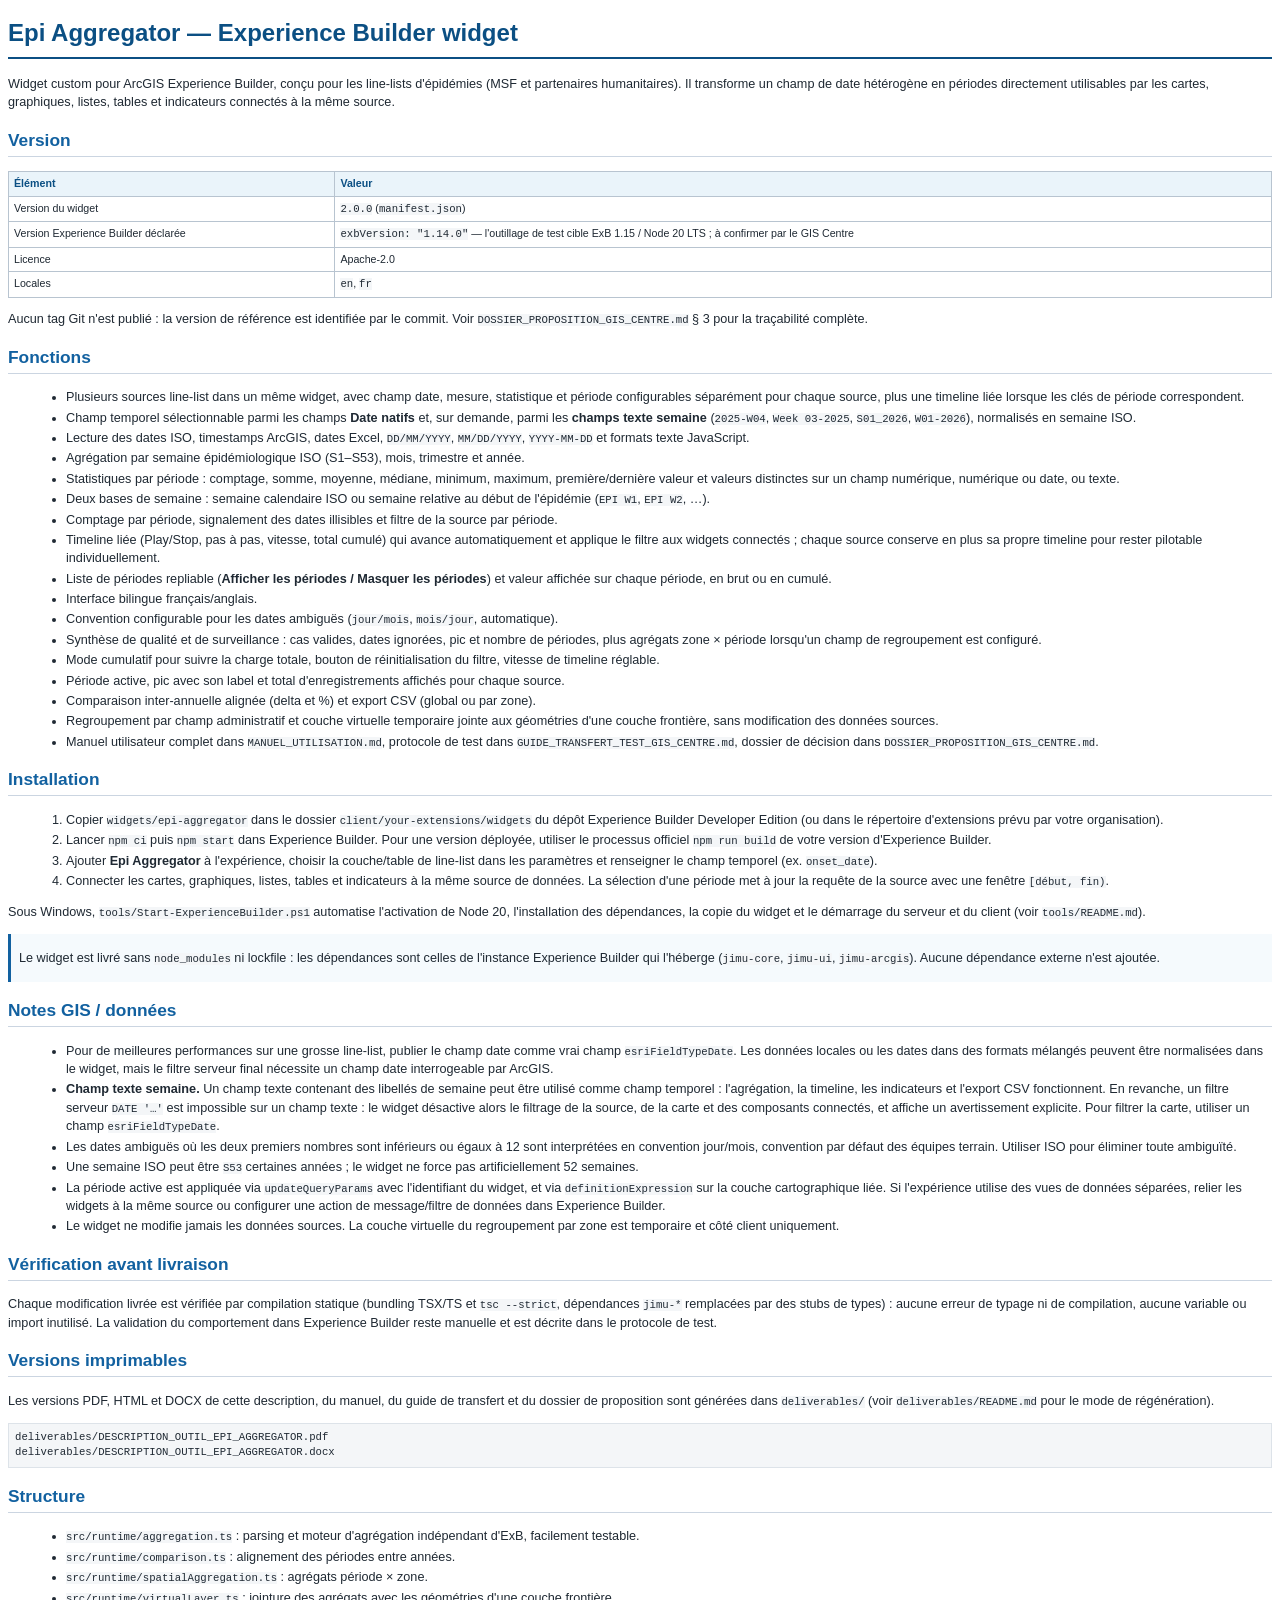
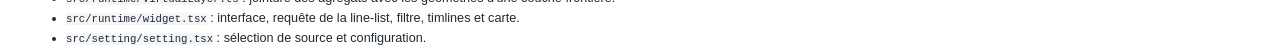
==== deliverables/DESCRIPTION_OUTIL_EPI_AGGREGATOR.html @ 1dc5c87d "docs(deliverables): publish the tool description as Word/PDF and name generated files The printable " ====
<!DOCTYPE html><html lang='fr'><head><meta charset='utf-8'><title>Epi Aggregator — Experience Builder widget</title><style>
@page { size: A4; margin: 1.6cm 1.4cm; }
body { font-family: Helvetica, Arial, sans-serif; font-size: 9.5pt; color: #1f2933; line-height: 1.45; }
h1 { font-size: 18pt; color: #0b4f83; border-bottom: 2px solid #0b4f83; padding-bottom: 6px; }
h2 { font-size: 13pt; color: #1261a0; margin-top: 16px; border-bottom: 1px solid #cbd5e1; padding-bottom: 3px; }
h3 { font-size: 11pt; color: #1d4f6e; margin-top: 12px; }
h4 { font-size: 10pt; color: #1d4f6e; }
table { border-collapse: collapse; width: 100%; margin: 6px 0 10px 0; font-size: 8pt; }
th, td { border: 1px solid #b8c4d0; padding: 4px 5px; text-align: left; vertical-align: top; word-wrap: break-word; }
th { background: #eaf4fa; color: #0b4f83; }
code, pre { font-family: Courier, monospace; font-size: 8pt; background: #f4f6f8; }
pre { border: 1px solid #dde3e9; padding: 6px; white-space: pre-wrap; }
blockquote { border-left: 3px solid #1261a0; margin: 6px 0; padding: 2px 8px; background: #f5fafd; }
ul, ol { margin: 4px 0 8px 18px; }
li { margin-bottom: 2px; }
hr { border: 0; border-top: 1px solid #cbd5e1; margin: 14px 0; }
</style></head><body><h1 id="epi-aggregator-experience-builder-widget">Epi Aggregator — Experience Builder widget</h1>
<p>Widget custom pour ArcGIS Experience Builder, conçu pour les line-lists d'épidémies (MSF et partenaires humanitaires). Il transforme un champ de date hétérogène en périodes directement utilisables par les cartes, graphiques, listes, tables et indicateurs connectés à la même source.</p>
<h2 id="version">Version</h2>
<table>
<thead>
<tr>
<th>Élément</th>
<th>Valeur</th>
</tr>
</thead>
<tbody>
<tr>
<td>Version du widget</td>
<td><code>2.0.0</code> (<code>manifest.json</code>)</td>
</tr>
<tr>
<td>Version Experience Builder déclarée</td>
<td><code>exbVersion: "1.14.0"</code> — l'outillage de test cible ExB 1.15 / Node 20 LTS ; à confirmer par le GIS Centre</td>
</tr>
<tr>
<td>Licence</td>
<td>Apache-2.0</td>
</tr>
<tr>
<td>Locales</td>
<td><code>en</code>, <code>fr</code></td>
</tr>
</tbody>
</table>
<p>Aucun tag Git n'est publié : la version de référence est identifiée par le commit. Voir <code>DOSSIER_PROPOSITION_GIS_CENTRE.md</code> § 3 pour la traçabilité complète.</p>
<h2 id="fonctions">Fonctions</h2>
<ul>
<li>Plusieurs sources line-list dans un même widget, avec champ date, mesure, statistique et période configurables séparément pour chaque source, plus une timeline liée lorsque les clés de période correspondent.</li>
<li>Champ temporel sélectionnable parmi les champs <strong>Date natifs</strong> et, sur demande, parmi les <strong>champs texte semaine</strong> (<code>2025-W04</code>, <code>Week 03-2025</code>, <code>S01_2026</code>, <code>W01-2026</code>), normalisés en semaine ISO.</li>
<li>Lecture des dates ISO, timestamps ArcGIS, dates Excel, <code>DD/MM/YYYY</code>, <code>MM/DD/YYYY</code>, <code>YYYY-MM-DD</code> et formats texte JavaScript.</li>
<li>Agrégation par semaine épidémiologique ISO (S1–S53), mois, trimestre et année.</li>
<li>Statistiques par période : comptage, somme, moyenne, médiane, minimum, maximum, première/dernière valeur et valeurs distinctes sur un champ numérique, numérique ou date, ou texte.</li>
<li>Deux bases de semaine : semaine calendaire ISO ou semaine relative au début de l'épidémie (<code>EPI W1</code>, <code>EPI W2</code>, …).</li>
<li>Comptage par période, signalement des dates illisibles et filtre de la source par période.</li>
<li>Timeline liée (Play/Stop, pas à pas, vitesse, total cumulé) qui avance automatiquement et applique le filtre aux widgets connectés ; chaque source conserve en plus sa propre timeline pour rester pilotable individuellement.</li>
<li>Liste de périodes repliable (<strong>Afficher les périodes / Masquer les périodes</strong>) et valeur affichée sur chaque période, en brut ou en cumulé.</li>
<li>Interface bilingue français/anglais.</li>
<li>Convention configurable pour les dates ambiguës (<code>jour/mois</code>, <code>mois/jour</code>, automatique).</li>
<li>Synthèse de qualité et de surveillance : cas valides, dates ignorées, pic et nombre de périodes, plus agrégats zone × période lorsqu'un champ de regroupement est configuré.</li>
<li>Mode cumulatif pour suivre la charge totale, bouton de réinitialisation du filtre, vitesse de timeline réglable.</li>
<li>Période active, pic avec son label et total d'enregistrements affichés pour chaque source.</li>
<li>Comparaison inter-annuelle alignée (delta et %) et export CSV (global ou par zone).</li>
<li>Regroupement par champ administratif et couche virtuelle temporaire jointe aux géométries d'une couche frontière, sans modification des données sources.</li>
<li>Manuel utilisateur complet dans <code>MANUEL_UTILISATION.md</code>, protocole de test dans <code>GUIDE_TRANSFERT_TEST_GIS_CENTRE.md</code>, dossier de décision dans <code>DOSSIER_PROPOSITION_GIS_CENTRE.md</code>.</li>
</ul>
<h2 id="installation">Installation</h2>
<ol>
<li>Copier <code>widgets/epi-aggregator</code> dans le dossier <code>client/your-extensions/widgets</code> du dépôt Experience Builder Developer Edition (ou dans le répertoire d'extensions prévu par votre organisation).</li>
<li>Lancer <code>npm ci</code> puis <code>npm start</code> dans Experience Builder. Pour une version déployée, utiliser le processus officiel <code>npm run build</code> de votre version d'Experience Builder.</li>
<li>Ajouter <strong>Epi Aggregator</strong> à l'expérience, choisir la couche/table de line-list dans les paramètres et renseigner le champ temporel (ex. <code>onset_date</code>).</li>
<li>Connecter les cartes, graphiques, listes, tables et indicateurs à la même source de données. La sélection d'une période met à jour la requête de la source avec une fenêtre <code>[début, fin)</code>.</li>
</ol>
<p>Sous Windows, <code>tools/Start-ExperienceBuilder.ps1</code> automatise l'activation de Node 20, l'installation des dépendances, la copie du widget et le démarrage du serveur et du client (voir <code>tools/README.md</code>).</p>
<blockquote>
<p>Le widget est livré sans <code>node_modules</code> ni lockfile : les dépendances sont celles de l'instance Experience Builder qui l'héberge (<code>jimu-core</code>, <code>jimu-ui</code>, <code>jimu-arcgis</code>). Aucune dépendance externe n'est ajoutée.</p>
</blockquote>
<h2 id="notes-gis-donnees">Notes GIS / données</h2>
<ul>
<li>Pour de meilleures performances sur une grosse line-list, publier le champ date comme vrai champ <code>esriFieldTypeDate</code>. Les données locales ou les dates dans des formats mélangés peuvent être normalisées dans le widget, mais le filtre serveur final nécessite un champ date interrogeable par ArcGIS.</li>
<li><strong>Champ texte semaine.</strong> Un champ texte contenant des libellés de semaine peut être utilisé comme champ temporel : l'agrégation, la timeline, les indicateurs et l'export CSV fonctionnent. En revanche, un filtre serveur <code>DATE '…'</code> est impossible sur un champ texte : le widget désactive alors le filtrage de la source, de la carte et des composants connectés, et affiche un avertissement explicite. Pour filtrer la carte, utiliser un champ <code>esriFieldTypeDate</code>.</li>
<li>Les dates ambiguës où les deux premiers nombres sont inférieurs ou égaux à 12 sont interprétées en convention jour/mois, convention par défaut des équipes terrain. Utiliser ISO pour éliminer toute ambiguïté.</li>
<li>Une semaine ISO peut être <code>S53</code> certaines années ; le widget ne force pas artificiellement 52 semaines.</li>
<li>La période active est appliquée via <code>updateQueryParams</code> avec l'identifiant du widget, et via <code>definitionExpression</code> sur la couche cartographique liée. Si l'expérience utilise des vues de données séparées, relier les widgets à la même source ou configurer une action de message/filtre de données dans Experience Builder.</li>
<li>Le widget ne modifie jamais les données sources. La couche virtuelle du regroupement par zone est temporaire et côté client uniquement.</li>
</ul>
<h2 id="verification-avant-livraison">Vérification avant livraison</h2>
<p>Chaque modification livrée est vérifiée par compilation statique (bundling TSX/TS et <code>tsc --strict</code>, dépendances <code>jimu-*</code> remplacées par des stubs de types) : aucune erreur de typage ni de compilation, aucune variable ou import inutilisé. La validation du comportement dans Experience Builder reste manuelle et est décrite dans le protocole de test.</p>
<h2 id="versions-imprimables">Versions imprimables</h2>
<p>Les versions PDF, HTML et DOCX de cette description, du manuel, du guide de transfert et du dossier de proposition sont générées dans <code>deliverables/</code> (voir <code>deliverables/README.md</code> pour le mode de régénération).</p>
<pre><code class="language-text">deliverables/DESCRIPTION_OUTIL_EPI_AGGREGATOR.pdf
deliverables/DESCRIPTION_OUTIL_EPI_AGGREGATOR.docx
</code></pre>
<h2 id="structure">Structure</h2>
<ul>
<li><code>src/runtime/aggregation.ts</code> : parsing et moteur d'agrégation indépendant d'ExB, facilement testable.</li>
<li><code>src/runtime/comparison.ts</code> : alignement des périodes entre années.</li>
<li><code>src/runtime/spatialAggregation.ts</code> : agrégats période × zone.</li>
<li><code>src/runtime/virtualLayer.ts</code> : jointure des agrégats avec les géométries d'une couche frontière.</li>
<li><code>src/runtime/widget.tsx</code> : interface, requête de la line-list, filtre, timlines et carte.</li>
<li><code>src/setting/setting.tsx</code> : sélection de source et configuration.</li>
</ul></body></html>
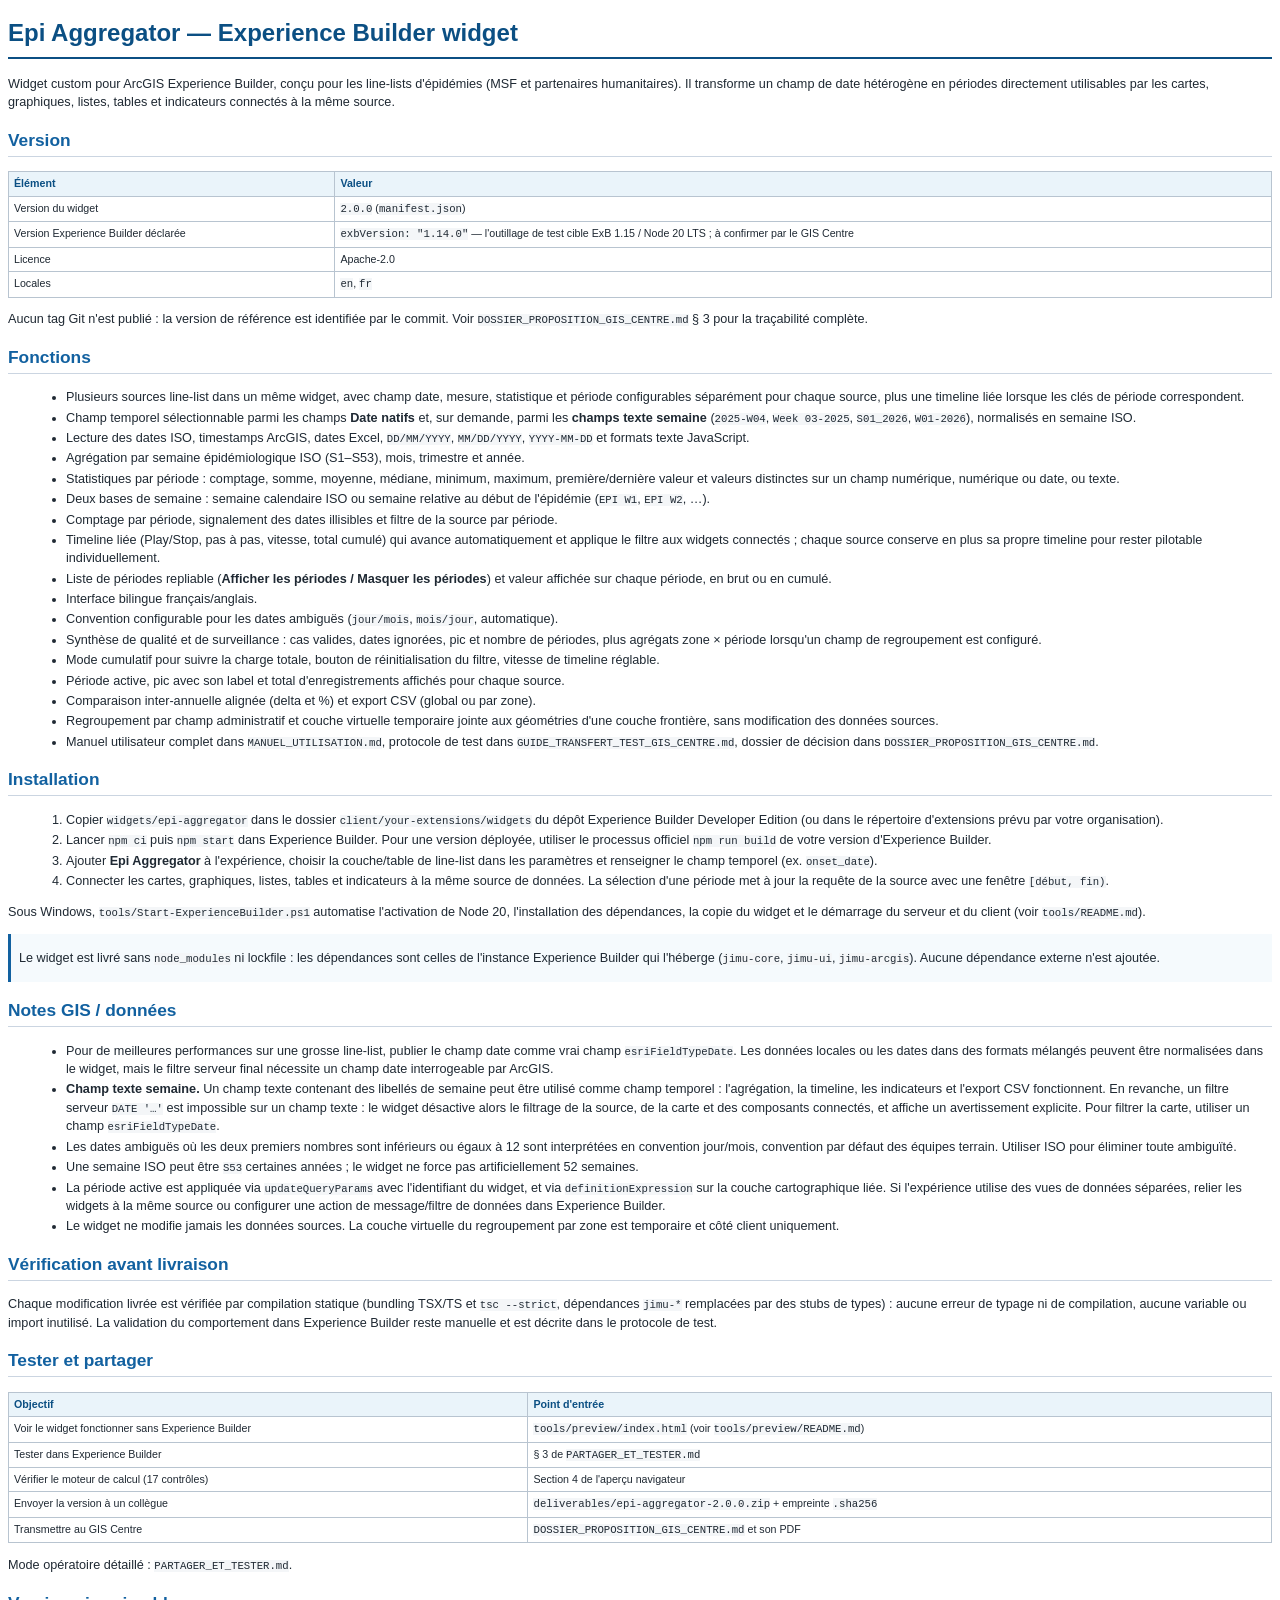
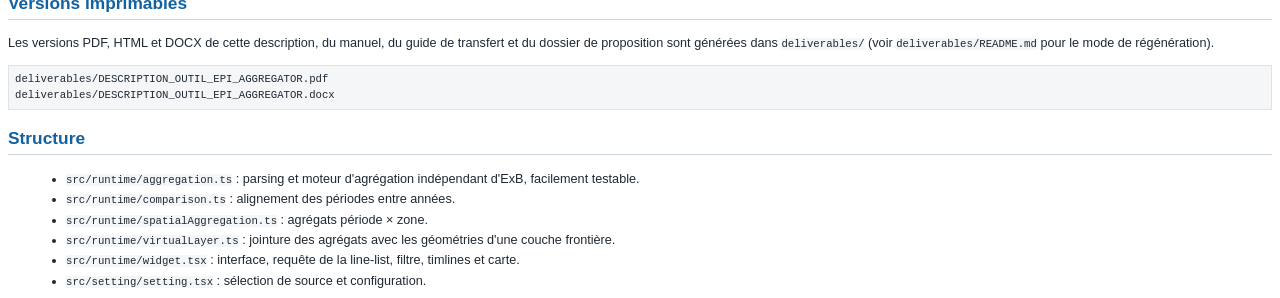
==== commit b28aeda2: "feat(test): add a browser preview harness, test data and a sharing package tools/preview/ replays th" ====
--- a/deliverables/DESCRIPTION_OUTIL_EPI_AGGREGATOR.html
+++ b/deliverables/DESCRIPTION_OUTIL_EPI_AGGREGATOR.html
@@ -86,6 +86,38 @@
 </ul>
 <h2 id="verification-avant-livraison">Vérification avant livraison</h2>
 <p>Chaque modification livrée est vérifiée par compilation statique (bundling TSX/TS et <code>tsc --strict</code>, dépendances <code>jimu-*</code> remplacées par des stubs de types) : aucune erreur de typage ni de compilation, aucune variable ou import inutilisé. La validation du comportement dans Experience Builder reste manuelle et est décrite dans le protocole de test.</p>
+<h2 id="tester-et-partager">Tester et partager</h2>
+<table>
+<thead>
+<tr>
+<th>Objectif</th>
+<th>Point d'entrée</th>
+</tr>
+</thead>
+<tbody>
+<tr>
+<td>Voir le widget fonctionner sans Experience Builder</td>
+<td><code>tools/preview/index.html</code> (voir <code>tools/preview/README.md</code>)</td>
+</tr>
+<tr>
+<td>Tester dans Experience Builder</td>
+<td>§ 3 de <code>PARTAGER_ET_TESTER.md</code></td>
+</tr>
+<tr>
+<td>Vérifier le moteur de calcul (17 contrôles)</td>
+<td>Section 4 de l'aperçu navigateur</td>
+</tr>
+<tr>
+<td>Envoyer la version à un collègue</td>
+<td><code>deliverables/epi-aggregator-2.0.0.zip</code> + empreinte <code>.sha256</code></td>
+</tr>
+<tr>
+<td>Transmettre au GIS Centre</td>
+<td><code>DOSSIER_PROPOSITION_GIS_CENTRE.md</code> et son PDF</td>
+</tr>
+</tbody>
+</table>
+<p>Mode opératoire détaillé : <code>PARTAGER_ET_TESTER.md</code>.</p>
 <h2 id="versions-imprimables">Versions imprimables</h2>
 <p>Les versions PDF, HTML et DOCX de cette description, du manuel, du guide de transfert et du dossier de proposition sont générées dans <code>deliverables/</code> (voir <code>deliverables/README.md</code> pour le mode de régénération).</p>
 <pre><code class="language-text">deliverables/DESCRIPTION_OUTIL_EPI_AGGREGATOR.pdf
